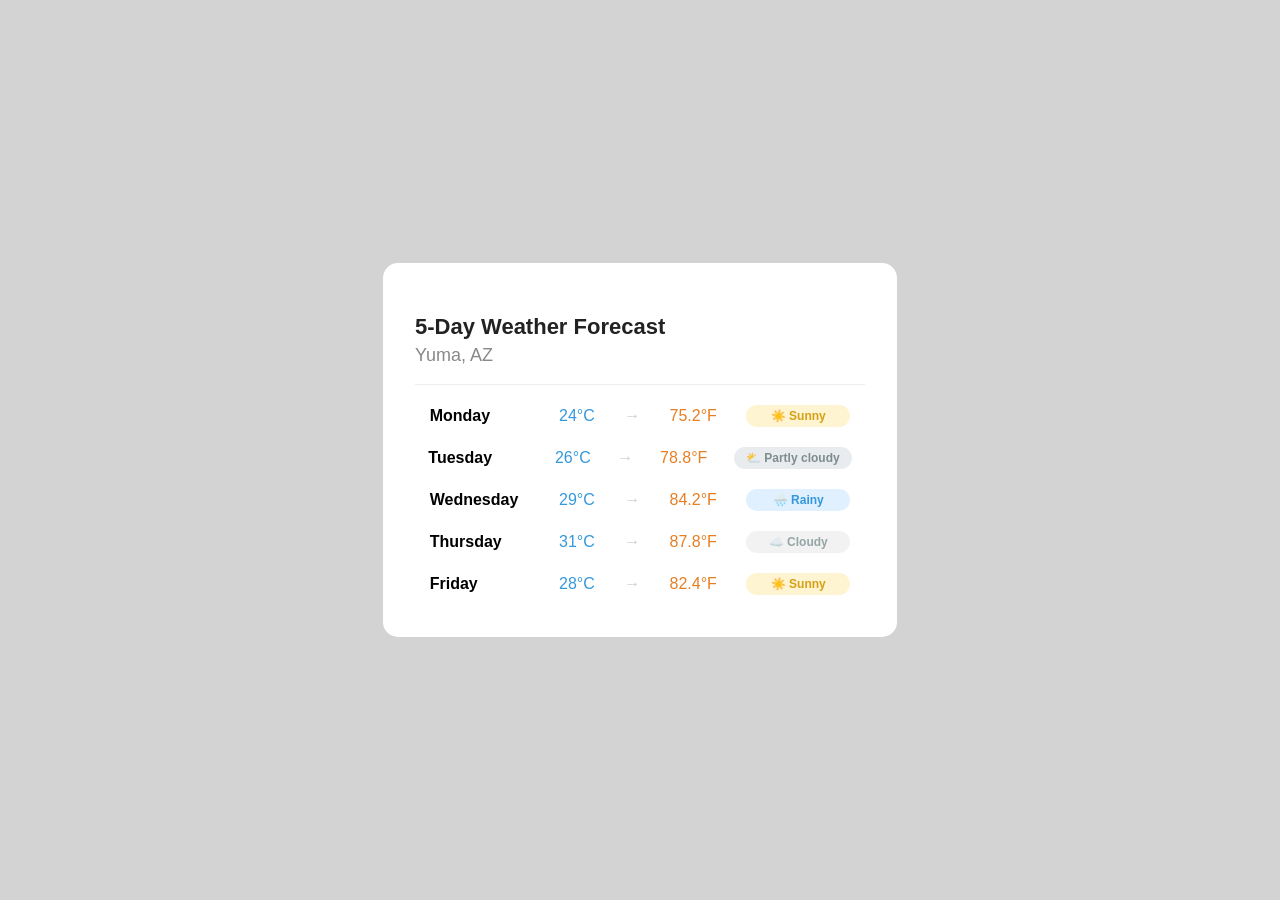
==== assignment2/assignment2_plus.html @ a8f9395b "assignment 2 plus" ====
<!DOCTYPE html>
<html lang="en">
<head>
    <meta charset="UTF-8"> 
    <meta name="viewport" content="width=device-width, initial-scale=1.0"> 
    <link rel="stylesheet" href="assignment2_plus.css"> 
    <title>Weather Forecast</title>
</head>
<body>
    <div class="container">
        <h2>5-Day Weather Forecast</h2> 
        <p class="location">Yuma, AZ</p> 
        <hr> 
            <div id="forecast-container">

            </div>
    </div>

    <script src="assignment2_plus.js"></script>
</body>
</html>
---- assignment2/assignment2_plus.css ----
body {
    font-family: Arial, Helvetica, sans-serif;
    background-color: lightgray; 
    display: flex;
    justify-content: center; 
    align-items: center;    
    height: 100vh;          
    margin: 0;
}

.container {
    background-color: white;
    width: 450px;
    padding: 2rem;
    border-radius: 15px; 
}

h2 {
    font-size: 22px;
    font-weight: 700;
    margin-bottom: 5px;
    color: #222222;
}

.location {
    color: #888;
    margin-top: 5px;
    font-size: 18px;
}


hr {
    border: 0;
    border-top: 1px solid #eee;
    margin: 10px 0;
}

.forecast-row {
    display: flex;
    justify-content: space-around; 
    align-items: center;            
    padding: 10px 0;
}

.day {
    font-weight: bold;
    width: 100px; 
}

.celsius { 
    color: #3498db; 
    font-weight: 500; 
}

.arrow { 
    color: #ccc; 
}

.fahrenheit { 
    color: #e67e22; 
    font-weight: 500; 
} 

.badge {
    padding: 4px 12px;
    border-radius: 20px;
    font-size: 12px;
    font-weight: bold;
    min-width: 80px;
    text-align: center;
}

/* Dynamic Badge Colors */
.Sunny { 
    background-color: #fff4d1; 
    color: #d4a017; 
}

.Partly-cloudy { 
    background-color: #e8ecef; 
    color: #7f8c8d; 
}

.Rainy { 
    background-color: #e1f0ff; 
    color: #3498db; 
}

.Cloudy { 
    background-color: #f2f2f2; 
    color: #95a5a6; 
}
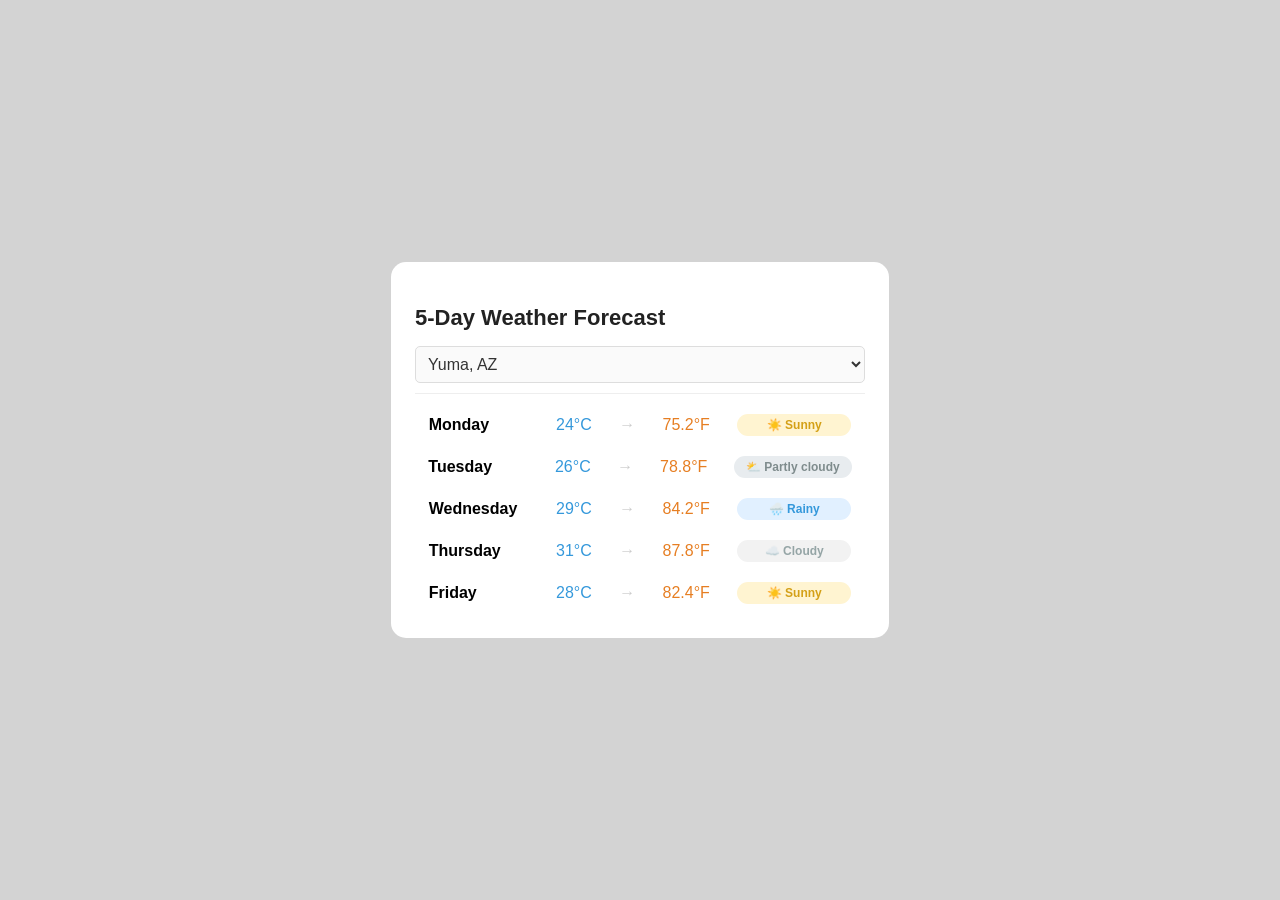
==== commit 6d4f0383: "brushed up assigntment 2 plus" ====
--- a/assignment2/assignment2_plus.html
+++ b/assignment2/assignment2_plus.html
@@ -9,8 +9,18 @@
 <body>
     <div class="container">
         <h2>5-Day Weather Forecast</h2> 
-        <p class="location">Yuma, AZ</p> 
-        <hr> 
+
+        <select id="location-selector">
+            <option value="Yuma, AZ">Yuma, AZ</option>
+            <option value="San Diego, CA">San Diego, CA</option>
+            <option value="Phoenix, AZ">Phoenix, AZ</option>
+        </select>
+
+        <!-- <p id="current-location" class="location">Yuma, AZ</p> <hr>  -->
+         <!-- Removed... seemed redundant with dropdown -->
+
+         <hr> 
+
             <div id="forecast-container">
 
             </div>
--- a/assignment2/assignment2_plus.css
+++ b/assignment2/assignment2_plus.css
@@ -1,3 +1,19 @@
+#location-selector {
+    width: 100%;
+    padding: 8px;
+    margin-top: 10px;
+    border-radius: 5px;
+    border: 1px solid #ddd;
+    font-size: 16px;
+    background-color: #fafafa;
+    color: #333;
+    outline: none;
+    cursor: pointer;
+}
+#location-selector:hover {
+    border-color: #3498db;
+}
+
 body {
     font-family: Arial, Helvetica, sans-serif;
     background-color: lightgray; 
@@ -11,7 +27,7 @@
 .container {
     background-color: white;
     width: 450px;
-    padding: 2rem;
+    padding: 1.5rem;
     border-radius: 15px; 
 }
 
@@ -22,11 +38,11 @@
     color: #222222;
 }
 
-.location {
+/* .location {
     color: #888;
     margin-top: 5px;
     font-size: 18px;
-}
+} */
 
 
 hr {
@@ -62,12 +78,16 @@
 } 
 
 .badge {
+    display: inline-flex;
+    align-items: center;
+    gap: 5px;
     padding: 4px 12px;
     border-radius: 20px;
     font-size: 12px;
     font-weight: bold;
-    min-width: 80px;
+    min-width: 90px;
     text-align: center;
+    justify-content: center;
 }
 
 /* Dynamic Badge Colors */
